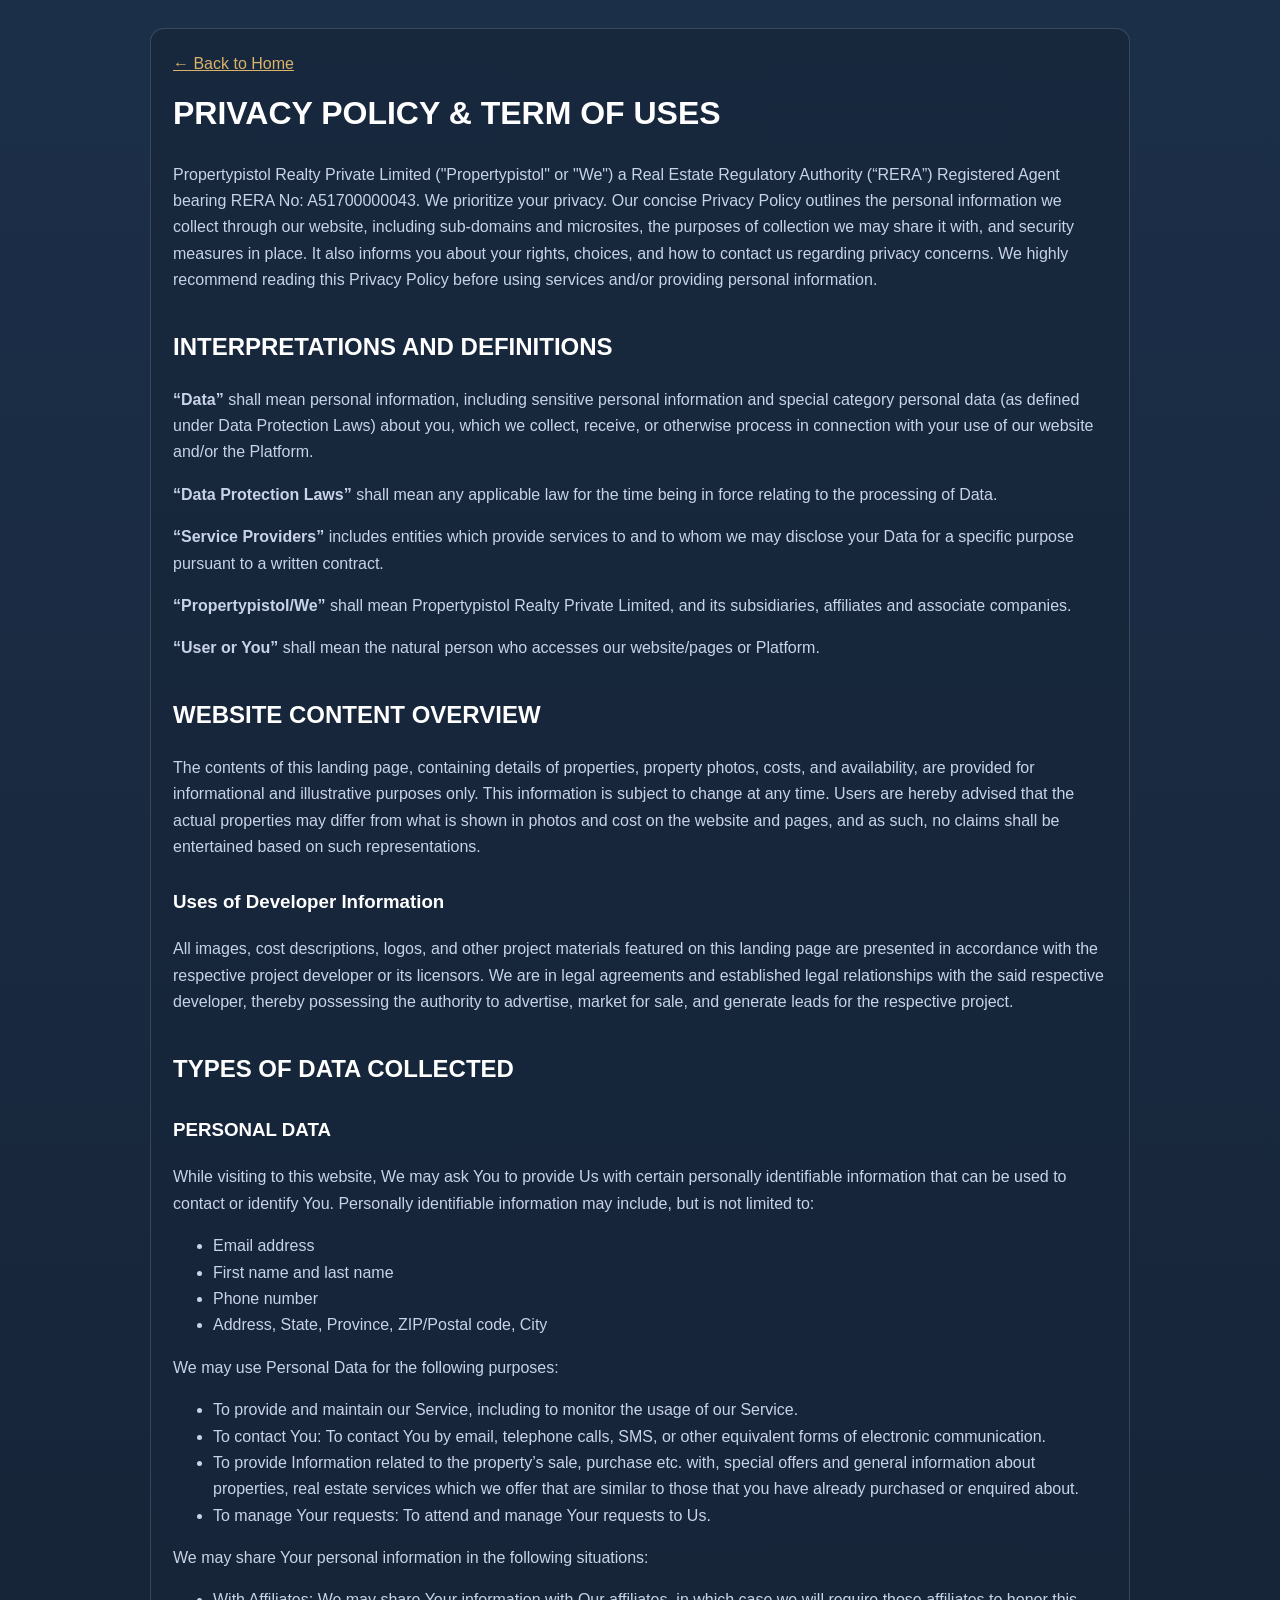
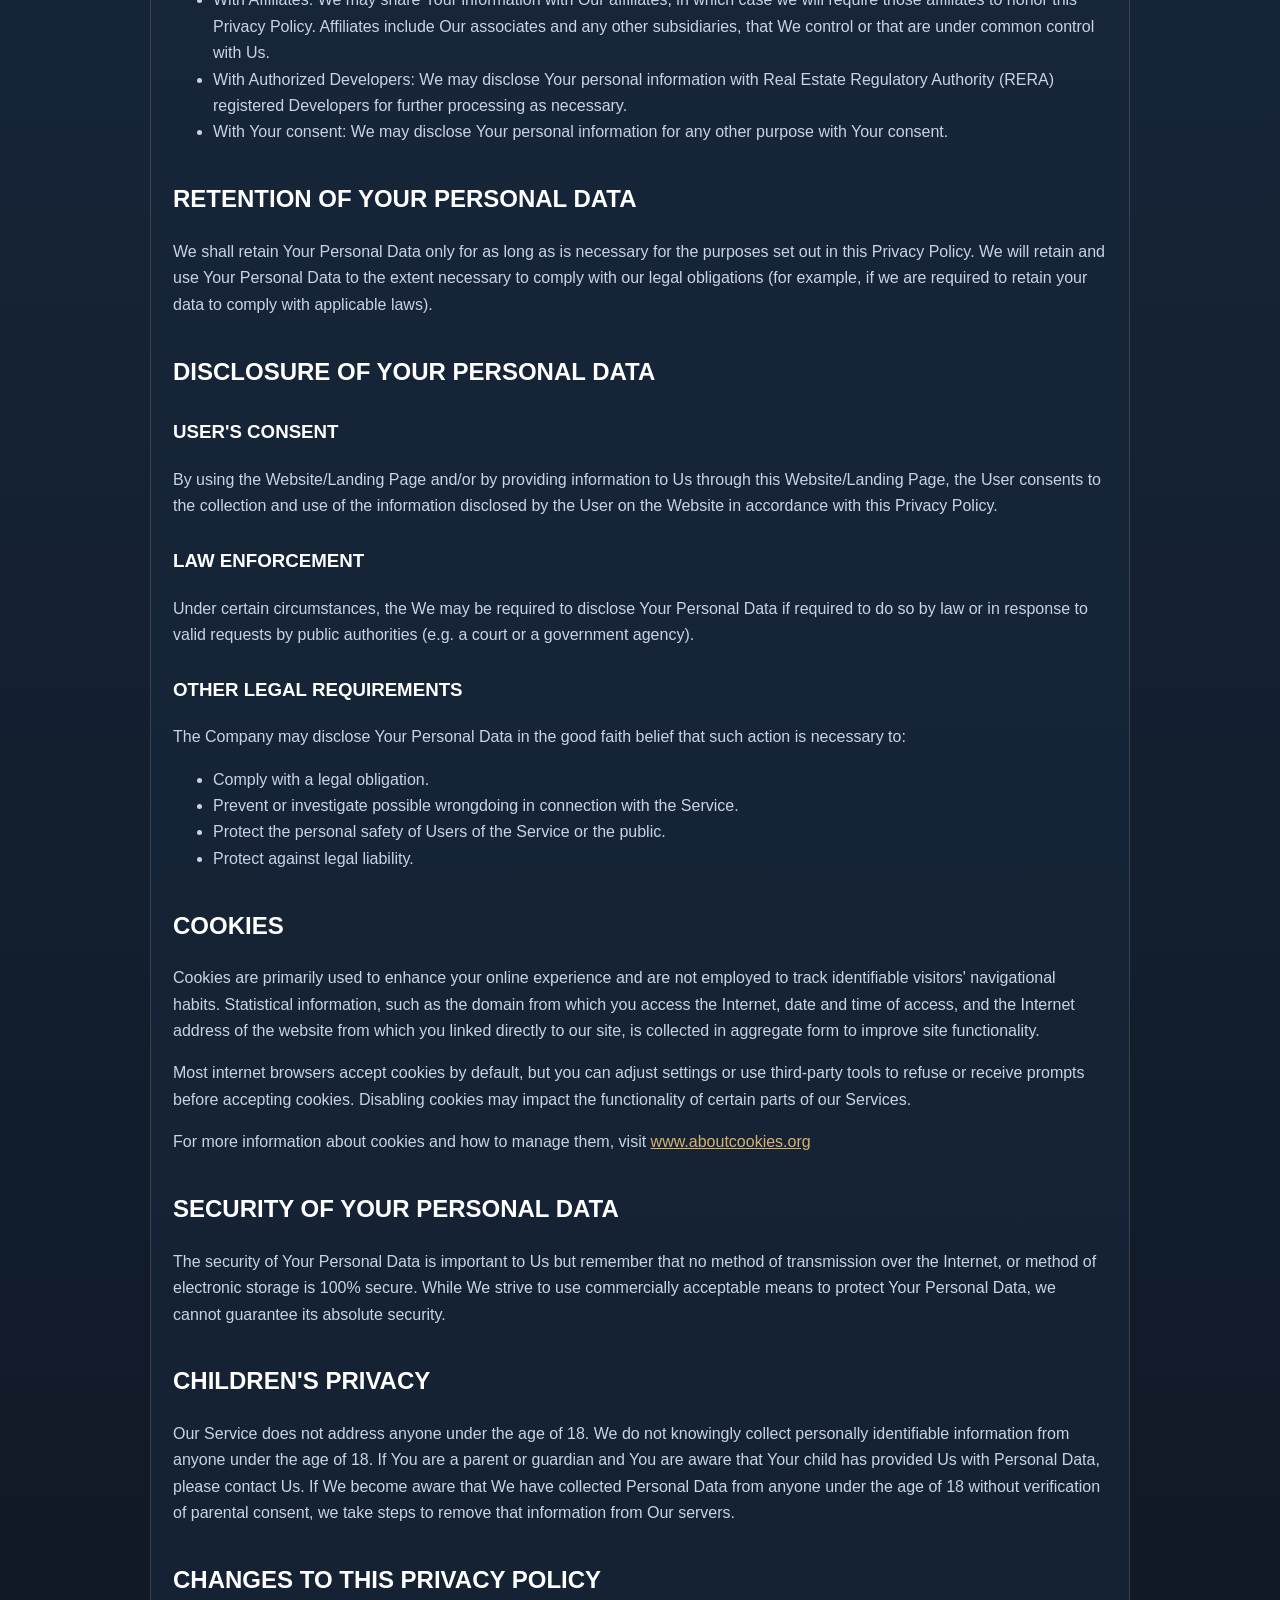
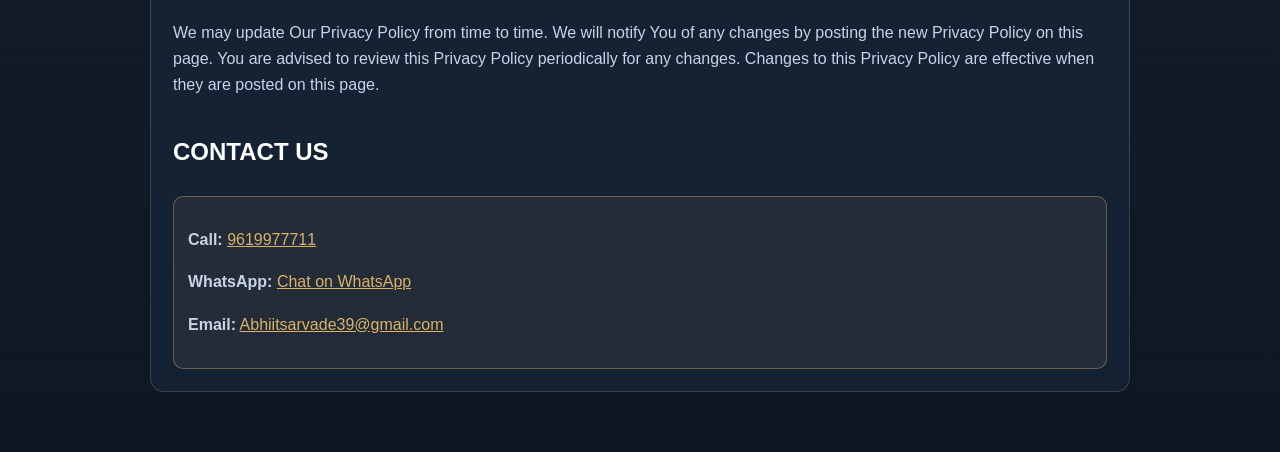
==== privacy-policy.html @ 635e8496 "secondcommit" ====
<!DOCTYPE html>
<html lang="en">
<head>
  <meta charset="UTF-8">
  <meta name="viewport" content="width=device-width, initial-scale=1.0">
  <title>Privacy Policy & Disclaimer | Hiranandani Sands Alibaug</title>
  <style>
    :root {
      --bg: #0f1722;
      --panel: #17263a;
      --text: #e7eefb;
      --muted: #c8d3e8;
      --gold: #d9b26b;
    }
    * { box-sizing: border-box; }
    body {
      margin: 0;
      font-family: Arial, Helvetica, sans-serif;
      background: linear-gradient(180deg, #1c2f49, var(--bg));
      color: var(--text);
      line-height: 1.65;
    }
    .wrap {
      width: min(980px, 92%);
      margin: 28px auto 60px;
      padding: 22px;
      background: rgba(23, 38, 58, 0.72);
      border: 1px solid rgba(255, 255, 255, 0.15);
      border-radius: 14px;
    }
    h1, h2, h3 { color: #fff; margin-top: 1.4em; }
    h1 { margin-top: 0; font-size: 2rem; }
    p, li { color: var(--muted); }
    ul { margin-top: 8px; }
    a { color: var(--gold); }
    .top-link { display: inline-block; margin-bottom: 10px; }
    .contact-box {
      margin-top: 24px;
      padding: 14px;
      border: 1px solid rgba(217, 178, 107, 0.4);
      border-radius: 10px;
      background: rgba(217, 178, 107, 0.08);
    }
  </style>
</head>
<body>
  <div class="wrap">
    <a class="top-link" href="index.html">← Back to Home</a>
    <h1>PRIVACY POLICY & TERM OF USES</h1>
    <p>Propertypistol Realty Private Limited ("Propertypistol" or "We") a Real Estate Regulatory Authority (“RERA”) Registered Agent bearing RERA No: A51700000043. We prioritize your privacy. Our concise Privacy Policy outlines the personal information we collect through our website, including sub-domains and microsites, the purposes of collection we may share it with, and security measures in place. It also informs you about your rights, choices, and how to contact us regarding privacy concerns. We highly recommend reading this Privacy Policy before using services and/or providing personal information.</p>

    <h2>INTERPRETATIONS AND DEFINITIONS</h2>
    <p><strong>“Data”</strong> shall mean personal information, including sensitive personal information and special category personal data (as defined under Data Protection Laws) about you, which we collect, receive, or otherwise process in connection with your use of our website and/or the Platform.</p>
    <p><strong>“Data Protection Laws”</strong> shall mean any applicable law for the time being in force relating to the processing of Data.</p>
    <p><strong>“Service Providers”</strong> includes entities which provide services to and to whom we may disclose your Data for a specific purpose pursuant to a written contract.</p>
    <p><strong>“Propertypistol/We”</strong> shall mean Propertypistol Realty Private Limited, and its subsidiaries, affiliates and associate companies.</p>
    <p><strong>“User or You”</strong> shall mean the natural person who accesses our website/pages or Platform.</p>

    <h2>WEBSITE CONTENT OVERVIEW</h2>
    <p>The contents of this landing page, containing details of properties, property photos, costs, and availability, are provided for informational and illustrative purposes only. This information is subject to change at any time. Users are hereby advised that the actual properties may differ from what is shown in photos and cost on the website and pages, and as such, no claims shall be entertained based on such representations.</p>

    <h3>Uses of Developer Information</h3>
    <p>All images, cost descriptions, logos, and other project materials featured on this landing page are presented in accordance with the respective project developer or its licensors. We are in legal agreements and established legal relationships with the said respective developer, thereby possessing the authority to advertise, market for sale, and generate leads for the respective project.</p>

    <h2>TYPES OF DATA COLLECTED</h2>
    <h3>PERSONAL DATA</h3>
    <p>While visiting to this website, We may ask You to provide Us with certain personally identifiable information that can be used to contact or identify You. Personally identifiable information may include, but is not limited to:</p>
    <ul>
      <li>Email address</li>
      <li>First name and last name</li>
      <li>Phone number</li>
      <li>Address, State, Province, ZIP/Postal code, City</li>
    </ul>
    <p>We may use Personal Data for the following purposes:</p>
    <ul>
      <li>To provide and maintain our Service, including to monitor the usage of our Service.</li>
      <li>To contact You: To contact You by email, telephone calls, SMS, or other equivalent forms of electronic communication.</li>
      <li>To provide Information related to the property’s sale, purchase etc. with, special offers and general information about properties, real estate services which we offer that are similar to those that you have already purchased or enquired about.</li>
      <li>To manage Your requests: To attend and manage Your requests to Us.</li>
    </ul>
    <p>We may share Your personal information in the following situations:</p>
    <ul>
      <li>With Affiliates: We may share Your information with Our affiliates, in which case we will require those affiliates to honor this Privacy Policy. Affiliates include Our associates and any other subsidiaries, that We control or that are under common control with Us.</li>
      <li>With Authorized Developers: We may disclose Your personal information with Real Estate Regulatory Authority (RERA) registered Developers for further processing as necessary.</li>
      <li>With Your consent: We may disclose Your personal information for any other purpose with Your consent.</li>
    </ul>

    <h2>RETENTION OF YOUR PERSONAL DATA</h2>
    <p>We shall retain Your Personal Data only for as long as is necessary for the purposes set out in this Privacy Policy. We will retain and use Your Personal Data to the extent necessary to comply with our legal obligations (for example, if we are required to retain your data to comply with applicable laws).</p>

    <h2>DISCLOSURE OF YOUR PERSONAL DATA</h2>
    <h3>USER'S CONSENT</h3>
    <p>By using the Website/Landing Page and/or by providing information to Us through this Website/Landing Page, the User consents to the collection and use of the information disclosed by the User on the Website in accordance with this Privacy Policy.</p>

    <h3>LAW ENFORCEMENT</h3>
    <p>Under certain circumstances, the We may be required to disclose Your Personal Data if required to do so by law or in response to valid requests by public authorities (e.g. a court or a government agency).</p>

    <h3>OTHER LEGAL REQUIREMENTS</h3>
    <p>The Company may disclose Your Personal Data in the good faith belief that such action is necessary to:</p>
    <ul>
      <li>Comply with a legal obligation.</li>
      <li>Prevent or investigate possible wrongdoing in connection with the Service.</li>
      <li>Protect the personal safety of Users of the Service or the public.</li>
      <li>Protect against legal liability.</li>
    </ul>

    <h2>COOKIES</h2>
    <p>Cookies are primarily used to enhance your online experience and are not employed to track identifiable visitors' navigational habits. Statistical information, such as the domain from which you access the Internet, date and time of access, and the Internet address of the website from which you linked directly to our site, is collected in aggregate form to improve site functionality.</p>
    <p>Most internet browsers accept cookies by default, but you can adjust settings or use third-party tools to refuse or receive prompts before accepting cookies. Disabling cookies may impact the functionality of certain parts of our Services.</p>
    <p>For more information about cookies and how to manage them, visit <a href="https://www.aboutcookies.org" target="_blank" rel="noopener noreferrer">www.aboutcookies.org</a></p>

    <h2>SECURITY OF YOUR PERSONAL DATA</h2>
    <p>The security of Your Personal Data is important to Us but remember that no method of transmission over the Internet, or method of electronic storage is 100% secure. While We strive to use commercially acceptable means to protect Your Personal Data, we cannot guarantee its absolute security.</p>

    <h2>CHILDREN'S PRIVACY</h2>
    <p>Our Service does not address anyone under the age of 18. We do not knowingly collect personally identifiable information from anyone under the age of 18. If You are a parent or guardian and You are aware that Your child has provided Us with Personal Data, please contact Us. If We become aware that We have collected Personal Data from anyone under the age of 18 without verification of parental consent, we take steps to remove that information from Our servers.</p>

    <h2>CHANGES TO THIS PRIVACY POLICY</h2>
    <p>We may update Our Privacy Policy from time to time. We will notify You of any changes by posting the new Privacy Policy on this page. You are advised to review this Privacy Policy periodically for any changes. Changes to this Privacy Policy are effective when they are posted on this page.</p>

    <h2>CONTACT US</h2>
    <div class="contact-box">
      <p><strong>Call:</strong> <a href="tel:9619977711">9619977711</a></p>
      <p><strong>WhatsApp:</strong> <a href="https://wa.me/919619977711" target="_blank" rel="noopener noreferrer">Chat on WhatsApp</a></p>
      <p><strong>Email:</strong> <a href="mailto:Abhiitsarvade39@gmail.com">Abhiitsarvade39@gmail.com</a></p>
    </div>
  </div>
</body>
</html>
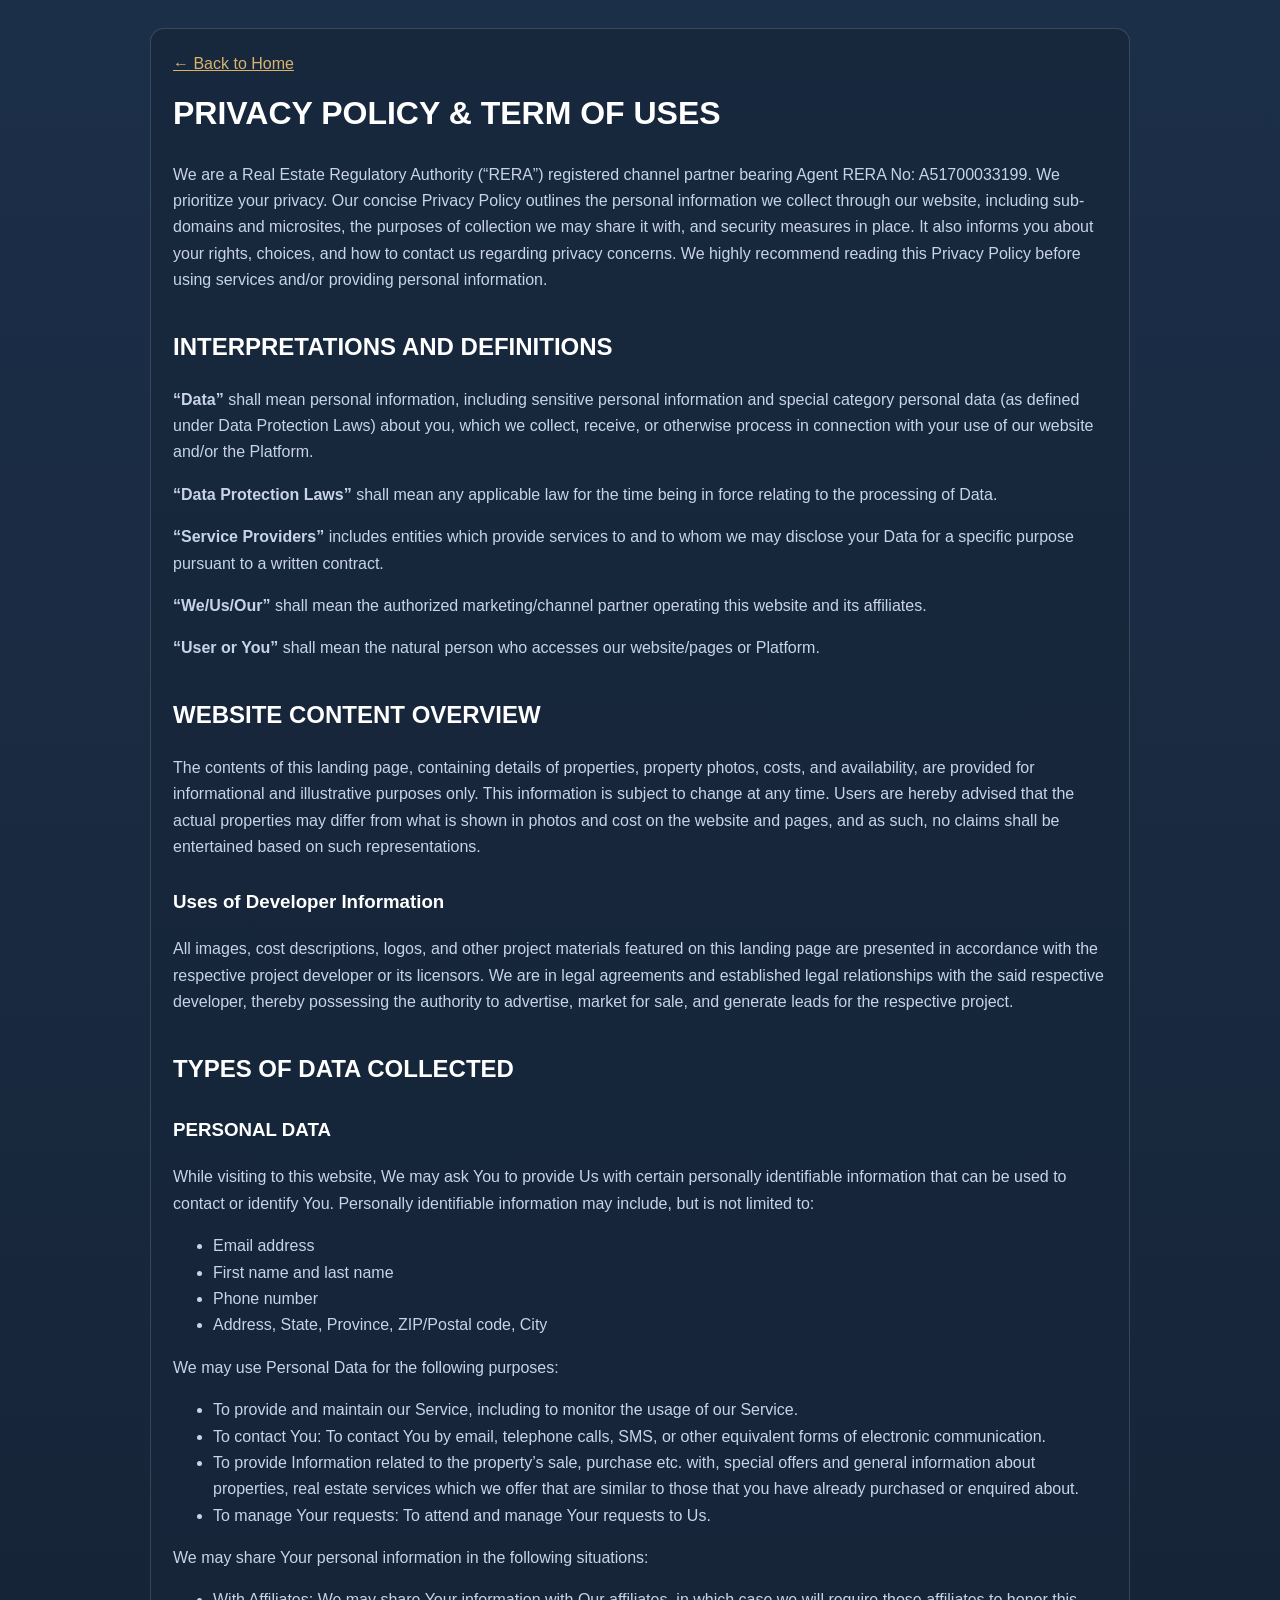
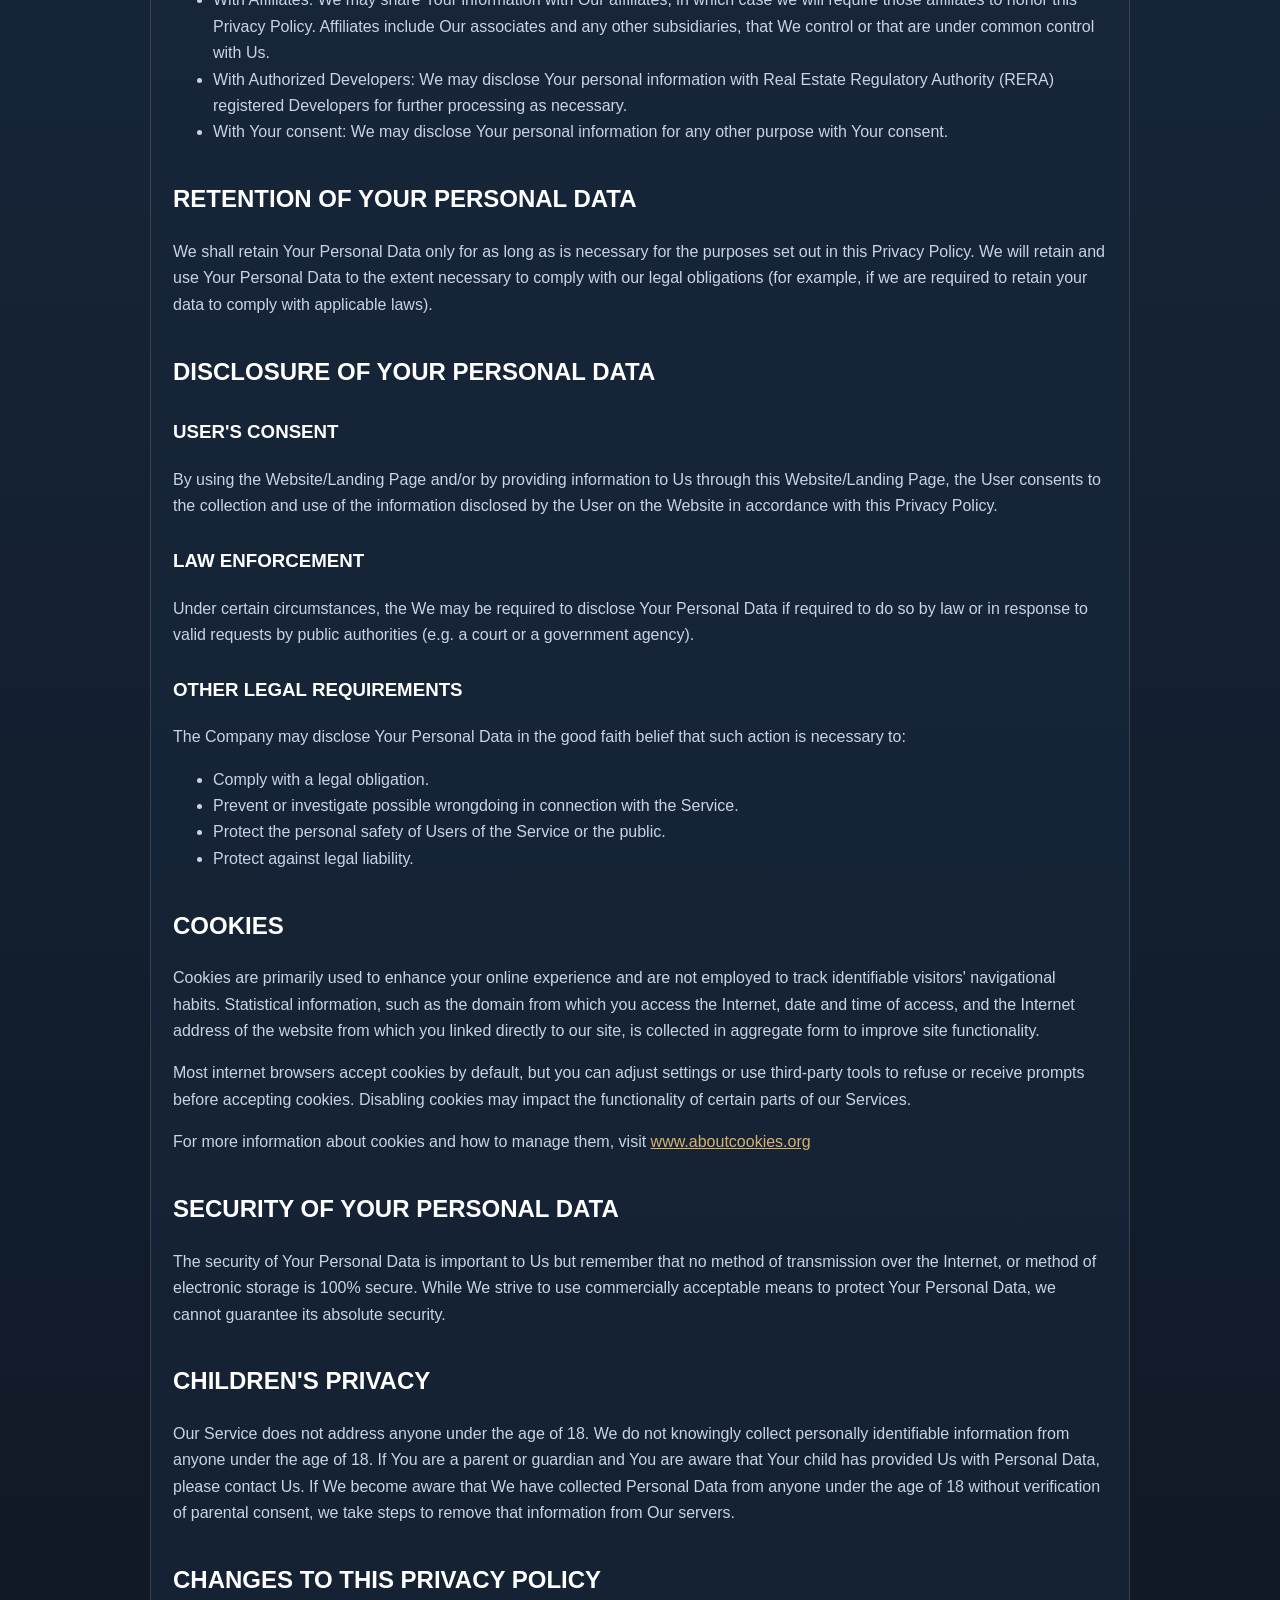
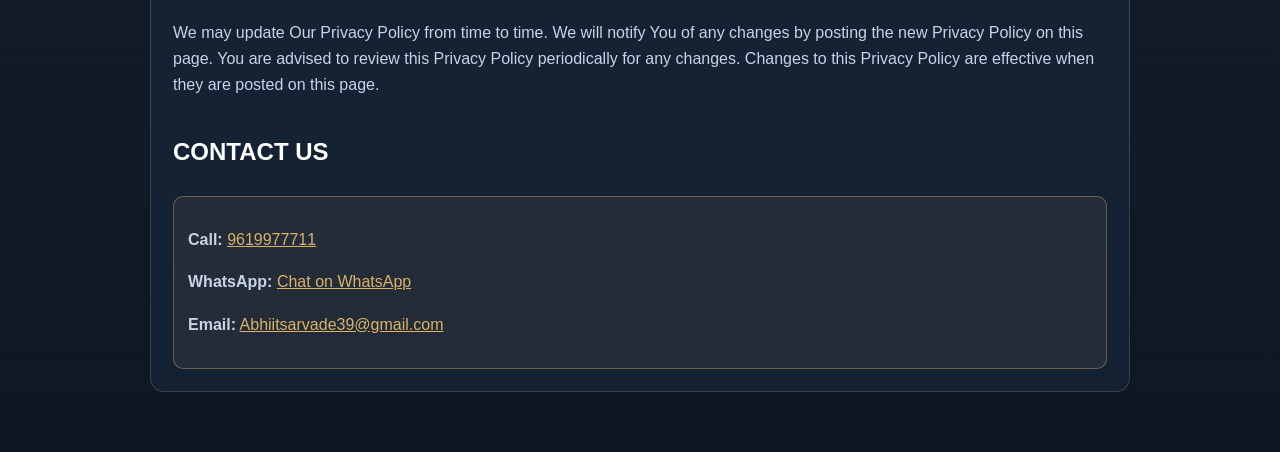
==== commit 6d09a0d7: "minorfixes" ====
--- a/privacy-policy.html
+++ b/privacy-policy.html
@@ -47,13 +47,13 @@
   <div class="wrap">
     <a class="top-link" href="index.html">← Back to Home</a>
     <h1>PRIVACY POLICY & TERM OF USES</h1>
-    <p>Propertypistol Realty Private Limited ("Propertypistol" or "We") a Real Estate Regulatory Authority (“RERA”) Registered Agent bearing RERA No: A51700000043. We prioritize your privacy. Our concise Privacy Policy outlines the personal information we collect through our website, including sub-domains and microsites, the purposes of collection we may share it with, and security measures in place. It also informs you about your rights, choices, and how to contact us regarding privacy concerns. We highly recommend reading this Privacy Policy before using services and/or providing personal information.</p>
+    <p>We are a Real Estate Regulatory Authority (“RERA”) registered channel partner bearing Agent RERA No: A51700033199. We prioritize your privacy. Our concise Privacy Policy outlines the personal information we collect through our website, including sub-domains and microsites, the purposes of collection we may share it with, and security measures in place. It also informs you about your rights, choices, and how to contact us regarding privacy concerns. We highly recommend reading this Privacy Policy before using services and/or providing personal information.</p>
 
     <h2>INTERPRETATIONS AND DEFINITIONS</h2>
     <p><strong>“Data”</strong> shall mean personal information, including sensitive personal information and special category personal data (as defined under Data Protection Laws) about you, which we collect, receive, or otherwise process in connection with your use of our website and/or the Platform.</p>
     <p><strong>“Data Protection Laws”</strong> shall mean any applicable law for the time being in force relating to the processing of Data.</p>
     <p><strong>“Service Providers”</strong> includes entities which provide services to and to whom we may disclose your Data for a specific purpose pursuant to a written contract.</p>
-    <p><strong>“Propertypistol/We”</strong> shall mean Propertypistol Realty Private Limited, and its subsidiaries, affiliates and associate companies.</p>
+    <p><strong>“We/Us/Our”</strong> shall mean the authorized marketing/channel partner operating this website and its affiliates.</p>
     <p><strong>“User or You”</strong> shall mean the natural person who accesses our website/pages or Platform.</p>
 
     <h2>WEBSITE CONTENT OVERVIEW</h2>
